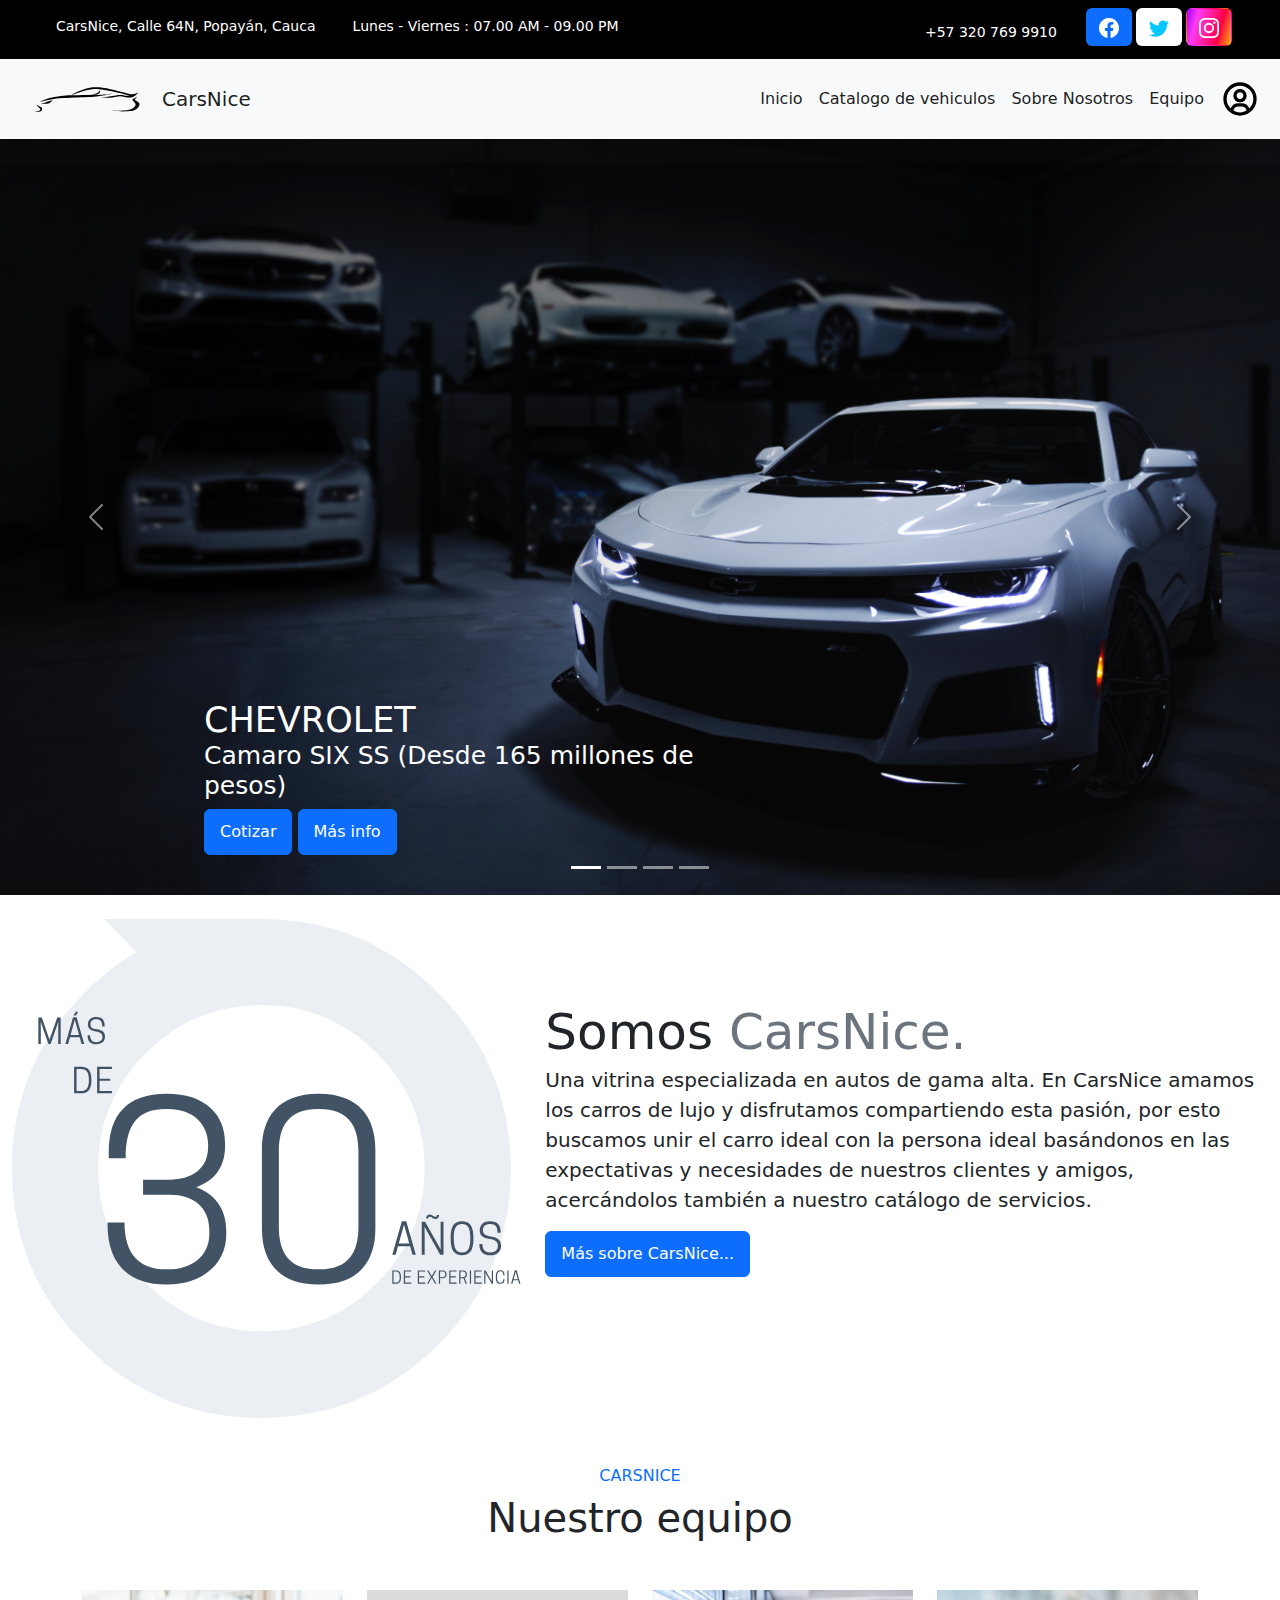
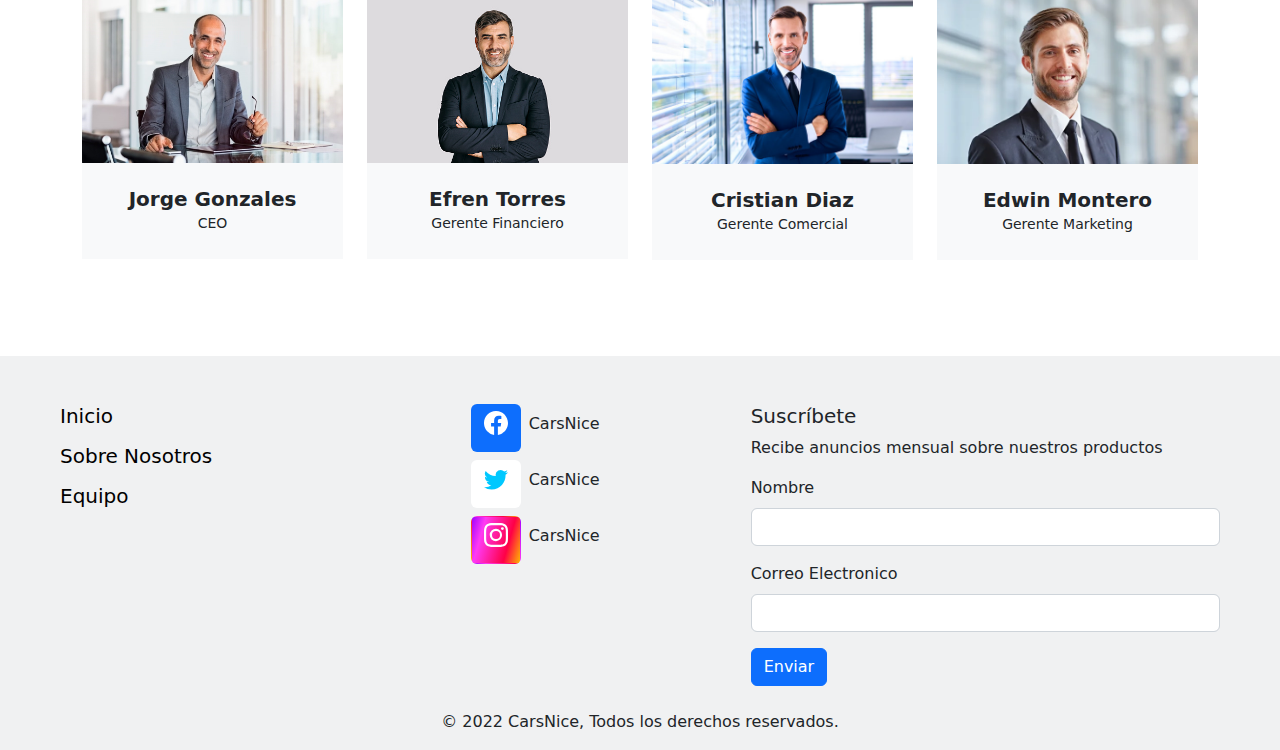
==== index.html @ d62ee667 "Version 1.0 CarsNice Final" ====
<!DOCTYPE html>
<html lang="en">
<head>
    <meta charset="UTF-8">
    <meta http-equiv="X-UA-Compatible" content="IE=edge">
    <meta name="viewport" content="width=device-width, initial-scale=1.0">

    <link rel="shortcut icon" href="/icons/logo.svg" type="image/x-icon">

    <link rel="stylesheet" href="./css/styles.css">

    <link rel="stylesheet" href="./css/bootstrap.min.css">

    <title>CarsNice</title>
</head>
<body>
    <!-- ======================================================== -->
    <!-- ENCABEZADO -->
    <!-- ======================================================== -->
    <header class="container-fluid bg-black d-flex justify-content-center" id="contactanos">
        <p class="text-light mb-0 p-2 fs-7" id="contactanos">Contactanos +57 320 769 9910</p>
    </header>
        <div class="container-fluid bg-black p-0 text-white" id="inicio">
        <div class="row gx-0 d-none d-lg-flex">
            <div class="col-lg-7 px-5 text-start">
                <div class="d-inline-flex align-items-center py-3 me-4">
                    <small class="fa fa-map-marker-alt text-primary me-2"></small>
                    <small>CarsNice, Calle 64N, Popayán, Cauca</small>
                </div>
                <div class="d-inline-flex align-items-center py-3" id="horario_empresa">
                    <small class="far fa-clock text-primary me-2" id="horario_empresa"></small>
                    <small id="horario_empresa">Lunes - Viernes : 07.00 AM - 09.00 PM</small>
                </div>
            </div>
            <div class="col-lg-5 px-5 text-end">
                <div class="d-inline-flex align-items-center py-3 me-4">
                    <small class="fa fa-phone-alt text-primary me-2"></small>
                    <small>+57 320 769 9910</small>
                </div>
                <div class="d-inline-flex align-items-center">
                    <a class="btn bg-primary btn-sm-square text-white me-1 mt-2" href=""><img src="./icons/facebook.svg" alt="facebook"></i></a>
                    <a class="btn bg-white btn-sm-square text-white me-1 mt-2" href=""><img src="./icons/twitter.svg" alt="twitter"></i></a>
                    <a class="btn btn-sm-square text-white me-0 mt-2" href="" id="instagram"><img src="./icons/instagram.svg" alt="instagram"></i></a>
                </div>
            </div>
        </div>
    </div>

    <nav class="navbar navbar-expand-lg bg-light pt-0 pb-0">
        <div class="container-fluid">
            <a class="navbar-brand d-flex align-items-center" href="#">
                <img src="./icons/logo.svg" alt="Logo_empresa" width="150" height="70" class="d-inline-block align-text-top">
               <span id="nombre_empresa">CarsNice</span>
            </a>
          <button class="navbar-toggler" type="button" data-bs-toggle="collapse" data-bs-target="#navbarSupportedContent" aria-controls="navbarSupportedContent" aria-expanded="false" aria-label="Toggle navigation">
            <span class="navbar-toggler-icon"></span>
          </button>
          <div class="collapse navbar-collapse" id="navbarSupportedContent">
            <ul class="navbar-nav ms-auto mb-2 mb-lg-0 d-flex align-items-center">
              <li class="nav-item">
                <a class="nav-link active" aria-current="page" href="#inicio">Inicio</a>
              </li>
              <li class="nav-item">
                <a class="nav-link active" href="./dashboard/galeriaAutos.html">Catalogo de vehiculos</a>
            </li>
              <li class="nav-item">
                <a class="nav-link active" href="#sobre_nosotros">Sobre Nosotros</a>
              </li>
              </li>
              <li class="nav-item">
                <a class="nav-link active" href="#equipo">Equipo</a>
              </li>
              <li class="nav-item">
                <a class="nav-link" href="./dashboard/login.html" target="_blank"><img
                        src="../icons/user_2.svg" alt="usuario" width="40" height="40"
                        id="img_iniciar_sesion"><span id="iniciar_seccion">Iniciar sesión</span></a>
            </li>
              <li class="nav-item">
              </li>
            </ul>
          </div>
        </div>
    </nav>
    <!-- ======================================================== -->
    <!-- SLIDER DE IMAGENES -->
    <!-- ======================================================== -->
    <div id="carouselExampleIndicators" class="carousel slide" data-bs-ride="true">
        <div class="carousel-indicators">
          <button type="button" data-bs-target="#carouselExampleIndicators" data-bs-slide-to="0" class="active" aria-current="true" aria-label="Slide 1"></button>
          <button type="button" data-bs-target="#carouselExampleIndicators" data-bs-slide-to="1" aria-label="Slide 2"></button>
          <button type="button" data-bs-target="#carouselExampleIndicators" data-bs-slide-to="2" aria-label="Slide 3"></button>
          <button type="button" data-bs-target="#carouselExampleIndicators" data-bs-slide-to="3" aria-label="Slide 4"></button>
        </div>
        <div class="carousel-inner">
          <div class="carousel-item active" data-bs-interval="4000">
            <img src="./image/slider1.jpg" class="d-block w-100" alt="...">
            <div class="carousel-caption d-flex align-items-center">
              <div class="container-fluid">
                  <div class="row align-items-center justify-content-center justify-content-sm-start">
                      <div class="col-10 col-lg-7 text-center text-sm-start" >
                          <h6 class="text-white text-uppercase mb-0 animated slideInDown" id="marca_destacados">chevrolet</h6>
                          <h6 class=" text-white mb-1 pb-1 animated slideInDown" id="modelo_destacados">Camaro SIX SS (Desde 165 millones de pesos)</h6>
                          <a href="" class="btn btn-primary py-0 px-1 animated slideInDown" id="btn-destacados">Cotizar</i></a>
                          <a href="" class="btn btn-primary py-0 px-1 animated slideInDown" id="btn-destacados">Más info</i></a>
                      </div>
                  </div>
              </div>
          </div>
          </div>
          <div class="carousel-item" data-bs-interval="4000">
            <img src="./image//slider2.jpg" class="d-block w-100" alt="...">            
            <div class="carousel-caption d-flex align-items-center">
              <div class="container-fluid">
                  <div class="row align-items-center justify-content-center justify-content-sm-start">
                      <div class="col-10 col-lg-7 text-center text-sm-start">
                          <h6 class="text-white text-uppercase mb-0 animated slideInDown" id="marca_destacados">ferrari</h6>
                          <h6 class=" text-white mb-1 pb-1 animated slideInDown" id="modelo_destacados">Steeda q650r (Desde 225 millones de pesos)</h6>
                          <a href="" class="btn btn-primary py-0 px-1 animated slideInDown" id="btn-destacados">Cotizar</a>
                          <a href="" class="btn btn-primary py-0 px-1 animated slideInDown" id="btn-destacados">Más info</a>
                      </div>
                  </div>
              </div>
          </div>
          </div>
          <div class="carousel-item" data-bs-interval="4000">
            <img src="./image/slider3.jpg" class="d-block w-100" alt="...">
            <div class="carousel-caption d-flex align-items-center">
              <div class="container-fluid">
                  <div class="row align-items-center justify-content-center justify-content-sm-start">
                      <div class="col-10 col-lg-7 text-center text-sm-start">
                          <h6 class="text-white text-uppercase mb-0 animated slideInDown" id="marca_destacados">lamborghini</h6>
                          <h6 class=" text-white mb-1 pb-1 animated slideInDown" id="modelo_destacados">Huracán STO (Desde 585 millones de pesos)</h6>
                          <a href="" class="btn btn-primary py-0 px-1 animated slideInDown" id="btn-destacados">Cotizar<i class="fa fa-arrow-right ms-0"></i></a>
                          <a href="" class="btn btn-primary py-0 px-1 animated slideInDown" id="btn-destacados">Más info<i class="fa fa-arrow-right ms-0"></i></a>
                      </div>
                  </div>
              </div>
          </div>
          </div>
          <div class="carousel-item" data-bs-interval="4000">
            <img src="./image/slider4.jpg" class="d-block w-100" alt="...">
            <div class="carousel-caption d-flex align-items-center">
              <div class="container-fluid">
                  <div class="row align-items-center justify-content-center justify-content-sm-start">
                      <div class="col-10 col-lg-7 text-center text-sm-start">
                          <h6 class="text-white text-uppercase mb-0 animated slideInDown" id="marca_destacados">ford</h6>
                          <h6 class=" text-white mb-1 pb-1 animated slideInDown" id="modelo_destacados">Mustang GT 5.0 (Desde 245 millones de pesos)</h6>
                          <a href="" class="btn btn-primary py-0 px-1 animated slideInDown" id="btn-destacados">Cotizar<i class="fa fa-arrow-right ms-0"></i></a>
                          <a href="" class="btn btn-primary py-0 px-1 animated slideInDown" id="btn-destacados">Más info<i class="fa fa-arrow-right ms-0"></i></a>
                      </div>
                  </div>
              </div>
          </div>
          </div>
        </div>
        <button class="carousel-control-prev" type="button" data-bs-target="#carouselExampleIndicators" data-bs-slide="prev">
          <span class="carousel-control-prev-icon" aria-hidden="true"></span>
          <span class="visually-hidden">Previous</span>
        </button>
        <button class="carousel-control-next" type="button" data-bs-target="#carouselExampleIndicators" data-bs-slide="next">
          <span class="carousel-control-next-icon" aria-hidden="true"></span>
          <span class="visually-hidden">Next</span>
        </button>
      </div>
    <!-- ======================================================== -->
    <!-- Sobre nosotros -->
    <!-- ======================================================== -->
    <div class="container-fluid" id="sobre_nosotros">
      <div class="row featurette">
        <div class="col-md-5 order-md-1 mt-4" id="años_experiencia">
          <img class="bd-placeholder-img bd-placeholder-img-lg featurette-image img-fluid mx-auto" src="./icons/años_experiencia.svg" alt="años_experiencia" id="imagen_experiencia">
        </div>
        <div class="col-md-7 order-md-2">
          <h2 class="featurette-heading fw-normal lh-1">Somos <span class="text-muted">CarsNice.</span></h2>
          <p class="lead">Una vitrina especializada en autos de gama alta. En CarsNice amamos los carros de lujo y disfrutamos compartiendo esta pasión, por esto buscamos unir el carro ideal con la persona ideal basándonos en las expectativas y necesidades de nuestros clientes y amigos, acercándolos también a nuestro catálogo de servicios.</p>
          <a href="./dashboard/sobreNosotros.html" class="btn btn-primary py-0 px-1 animated slideInDown" id="btn-destacados">Más sobre CarsNice...</a>
        </div>
      </div> 
    </div>
    <!-- ======================================================== -->
    <!-- Nuestro Equipo -->
    <!-- ======================================================== -->
    <div class="container-xxl py-5" id="equipo">
      <div class="container">
          <div class="text-center wow fadeInUp">
              <h6 class="text-primary text-uppercase">CarsNice</h6>
              <h1 class="mb-5">Nuestro equipo</h1>
          </div>
          <div class="row g-4">
              <div class="col-lg-3 col-md-6 wow fadeInUp">
                  <div class="team-item">
                      <div class="position-relative overflow-hidden">
                          <img class="img-fluid" src="./image/equipo1.jpg" alt="">
                      </div>
                      <div class="bg-light text-center p-4">
                          <h5 class="fw-bold mb-0">Jorge Gonzales</h5>
                          <small>CEO</small>
                      </div>
                  </div>
              </div>
              <div class="col-lg-3 col-md-6 wow fadeInUp">
                  <div class="team-item">
                      <div class="position-relative overflow-hidden">
                          <img class="img-fluid" src="./image/equipo2.jpg" alt="">
                      </div>
                      <div class="bg-light text-center p-4">
                          <h5 class="fw-bold mb-0">Efren Torres</h5>
                          <small>Gerente Financiero</small>
                      </div>
                  </div>
              </div>
              <div class="col-lg-3 col-md-6 wow fadeInUp">
                  <div class="team-item">
                      <div class="position-relative overflow-hidden">
                          <img class="img-fluid" src="./image/equipo3.jpg" alt="">
                      </div>
                      <div class="bg-light text-center p-4">
                          <h5 class="fw-bold mb-0">Cristian Diaz</h5>
                          <small>Gerente Comercial</small>
                      </div>
                  </div>
              </div>
              <div class="col-lg-3 col-md-6 wow fadeInUp">
                  <div class="team-item">
                      <div class="position-relative overflow-hidden">
                          <img class="img-fluid" src="./image/equipo4.jpg" alt="">
                      </div>
                      <div class="bg-light text-center p-4">
                          <h5 class="fw-bold mb-0">Edwin Montero</h5>
                          <small>Gerente Marketing</small>
                      </div>
                  </div>
              </div>
          </div>
      </div>
    </div>
    <!-- ======================================================== -->
    <!-- Footer -->
    <!-- ======================================================== -->
    <div class="container-fluid bg-secondary pt-5 mt-5" style="--bs-bg-opacity: .1;">
      <footer class="px-5">
        <div class="row">
          <div class="col-6 col-md-4 mb-3">
            <ul class="nav flex-column">
              <li class="nav-item mb-2"><a href="#inicio" class="nav-link p-0 text-black"><h5>Inicio</h5></a></li>
              <li class="nav-item mb-2"><a href="#sobre_nosotros" class="nav-link p-0 text-black"><h5>Sobre Nosotros</h5></a></li>
              <li class="nav-item mb-2"><a href="#equipo" class="nav-link p-0 text-black"><h5>Equipo</h5></a></li>
            </ul>
          </div>
          <div class="col-6 col-md-2 ">
            <ul class="list-unstyled">
              <li class="ms-3 mt-0 d-flex"><a class="btn bg-primary btn-sm-square" href="#"><img src="./icons/facebook.svg" alt="facebook" width="24" height="24"><a><p class="px-2 pt-2">CarsNice</p></li>
              <li class="ms-3 mt-2 d-flex"><a class="btn bg-white btn-sm-square" href="#"><img src="./icons/twitter.svg" alt="twitter" width="24" height="24"></a><p class="px-2 pt-2">CarsNice</p></li>
              <li class="ms-3 mt-2 d-flex"><a class="btn btn-sm-square" href="#" id="instagram"><img src="./icons/instagram.svg" alt="instagram" width="24" height="24"></a><p class="px-2 pt-2">CarsNice</p></li>
            </ul>
          </div>
          <div class="col-md-5 offset-md-1 mb-3">
            <form class="needs-validation" novalidate>
              <h5>Suscríbete</h5>
              <p>Recibe anuncios mensual sobre nuestros productos</p>
              <div class="mb-3">
                <label for="name" class="form-label">Nombre</label>
                <input type="text" class="form-control" id="name" required>
                <div class="valid-feedback">
                  ¡Se ve bien!
                </div>
                <div class="invalid-feedback">
                  Por favor, ingrese su nombre.
                </div>
              </div>
              <div class="mb-3">
                <label for="mail" class="form-label">Correo Electronico</label>
                <input type="email" class="form-control" id="mail" required>
                <div class="valid-feedback">
                  ¡Se ve bien!
                </div>
                <div class="invalid-feedback">
                  Por favor, ingrese su correo electronico.
                </div>
              </div>
              <button type="submit" class="btn btn-primary">Enviar</button>
            </form>
          </div>
          <p class="text-center mt-2">&copy; 2022 CarsNice, Todos los derechos reservados.</p>
        </div>
      </footer>
    </div>
    <script src="./js/bootstrap.min.js"></script>
    <script src="./js/app.js"></script>
</body>
</html>
---- css/styles.css ----
@media (min-width : 992px) {
    #iniciar_seccion{
        display: none;
    }
}
@media (max-width : 992px) {
    #img_iniciar_sesion{
        display: none;
    }
}

@media (max-width : 576px) {
    #nombre_empresa{
        display: none;
    }
}

@media (max-width: 768px) {
    #header-carousel .carousel-item {
        position: relative;
        min-height: 450px;
    }
    
    #header-carousel .carousel-item img {
        position: absolute;
        width: 100%;
        height: 100%;
        object-fit: cover;
    }
}



@media (min-width: 576px) {
    #marca_destacados {
        font-size: 35px !important;
    }

    #modelo_destacados {
        font-size: 25px !important;
    }

    #btn-destacados {
        padding: 10px 15px 10px 15px !important;
    }
}

@media (max-width: 767px) {
  #años_experiencia{
    display: flex;
  }
  #imagen_experiencia{
    width: 50%;
  }
  #misi_visi_valo{
    width: 80%;
  }
}

@media (max-width: 1200px) {
  #horario_empresa {
    display: none;
    color: red;
  }
}

@media (min-width: 992px) {
  #contactanos {
    display: none;
  }
}


#instagram{
  background: rgb(162,0,255);
background: linear-gradient(106deg, rgba(162,0,255,1) 0%, rgba(255,58,244,1) 23%, rgba(255,0,70,1) 72%, rgba(255,183,0,1) 100%);
}

/* ============================================= */

.bd-placeholder-img {
    font-size: 1.125rem;
    text-anchor: middle;
    -webkit-user-select: none;
    -moz-user-select: none;
    user-select: none;
  }

  @media (min-width: 768px) {
    .bd-placeholder-img-lg {
      font-size: 3.5rem;
    }
  }

  .b-example-divider {
    height: 3rem;
    background-color: rgba(0, 0, 0, .1);
    border: solid rgba(0, 0, 0, .15);
    border-width: 1px 0;
    box-shadow: inset 0 .5em 1.5em rgba(0, 0, 0, .1), inset 0 .125em .5em rgba(0, 0, 0, .15);
  }

  .b-example-vr {
    flex-shrink: 0;
    width: 1.5rem;
    height: 100vh;
  }

  .bi {
    vertical-align: -.125em;
    fill: currentColor;
  }

  .nav-scroller {
    position: relative;
    z-index: 2;
    height: 2.75rem;
    overflow-y: hidden;
  }

  .nav-scroller .nav {
    display: flex;
    flex-wrap: nowrap;
    padding-bottom: 1rem;
    margin-top: -1px;
    overflow-x: auto;
    text-align: center;
    white-space: nowrap;
    -webkit-overflow-scrolling: touch;
  }

/* ================================================================= */

  @media (min-width: 40em) {

    .carousel-caption p {
      margin-bottom: 1.25rem;
      font-size: 1.25rem;
      line-height: 1.4;
    }
  
    .featurette-heading {
      font-size: 50px;
    }
  }
  
  @media (min-width: 62em) {
    .featurette-heading {
      margin-top: 7rem;
    }
  }
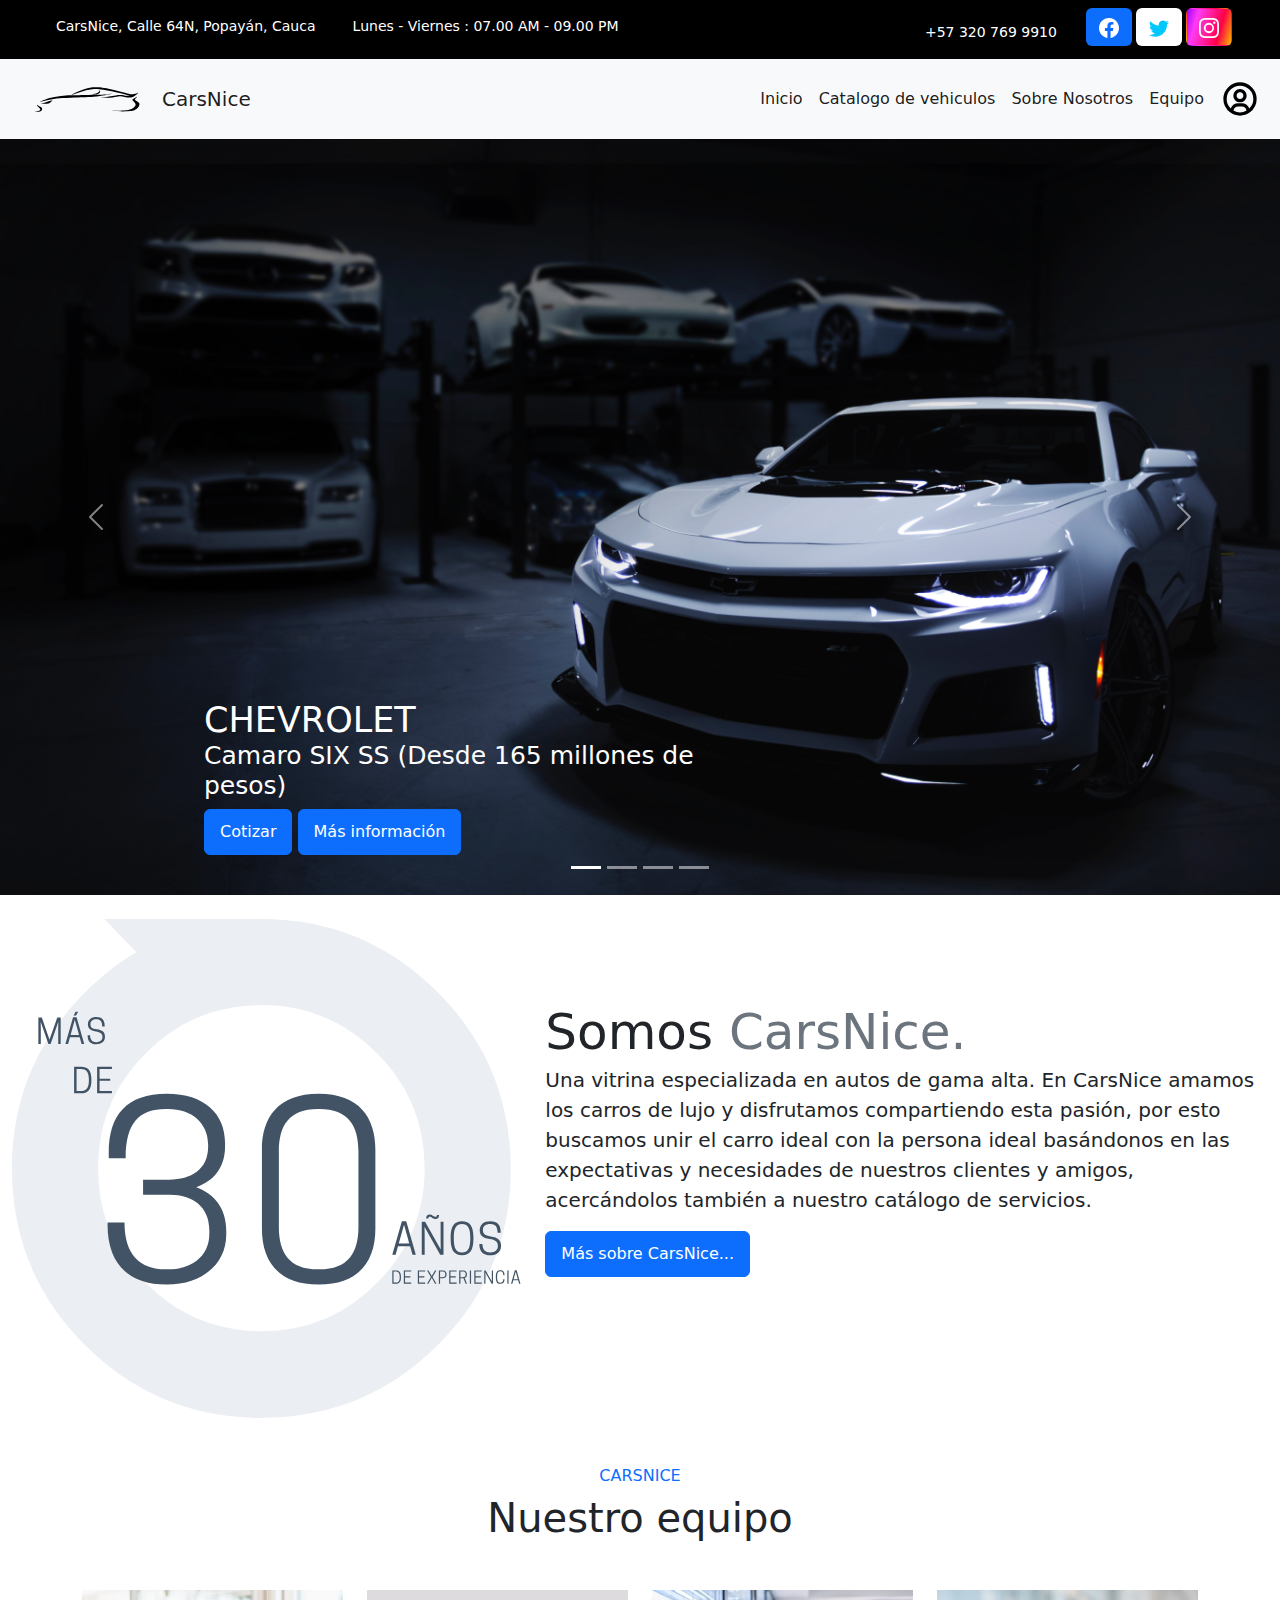
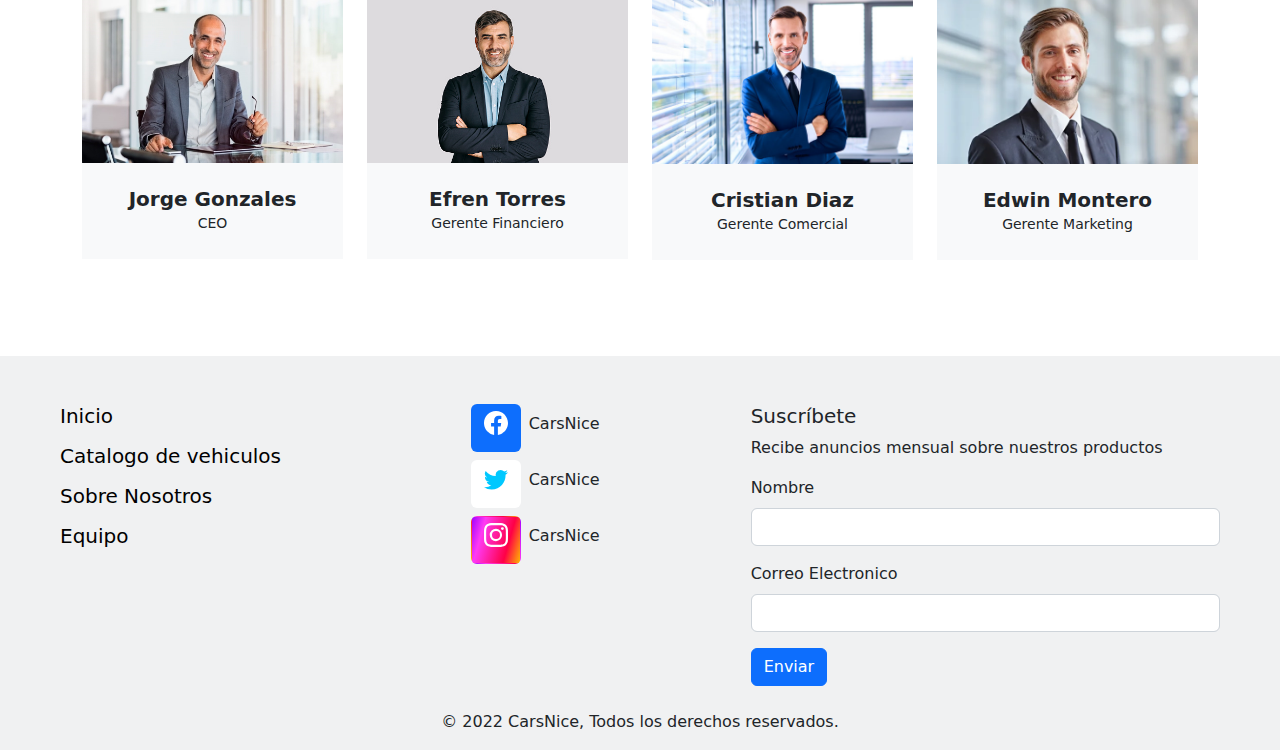
==== commit a49176a4: ""Version V1.1 CarsNice"" ====
--- a/index.html
+++ b/index.html
@@ -5,7 +5,7 @@
     <meta http-equiv="X-UA-Compatible" content="IE=edge">
     <meta name="viewport" content="width=device-width, initial-scale=1.0">
 
-    <link rel="shortcut icon" href="/icons/logo.svg" type="image/x-icon">
+    <link rel="shortcut icon" href="./icons/logo.svg" type="image/x-icon">
 
     <link rel="stylesheet" href="./css/styles.css">
 
@@ -72,7 +72,7 @@
               </li>
               <li class="nav-item">
                 <a class="nav-link" href="./dashboard/login.html" target="_blank"><img
-                        src="../icons/user_2.svg" alt="usuario" width="40" height="40"
+                        src="./icons/user_2.svg" alt="usuario" width="40" height="40"
                         id="img_iniciar_sesion"><span id="iniciar_seccion">Iniciar sesión</span></a>
             </li>
               <li class="nav-item">
@@ -101,7 +101,7 @@
                           <h6 class="text-white text-uppercase mb-0 animated slideInDown" id="marca_destacados">chevrolet</h6>
                           <h6 class=" text-white mb-1 pb-1 animated slideInDown" id="modelo_destacados">Camaro SIX SS (Desde 165 millones de pesos)</h6>
                           <a href="" class="btn btn-primary py-0 px-1 animated slideInDown" id="btn-destacados">Cotizar</i></a>
-                          <a href="" class="btn btn-primary py-0 px-1 animated slideInDown" id="btn-destacados">Más info</i></a>
+                          <a href="./dashboard/galeriaAutos.html#camaro_six" class="btn btn-primary py-0 px-1 animated slideInDown" id="btn-destacados">Más información</i></a>
                       </div>
                   </div>
               </div>
@@ -116,7 +116,7 @@
                           <h6 class="text-white text-uppercase mb-0 animated slideInDown" id="marca_destacados">ferrari</h6>
                           <h6 class=" text-white mb-1 pb-1 animated slideInDown" id="modelo_destacados">Steeda q650r (Desde 225 millones de pesos)</h6>
                           <a href="" class="btn btn-primary py-0 px-1 animated slideInDown" id="btn-destacados">Cotizar</a>
-                          <a href="" class="btn btn-primary py-0 px-1 animated slideInDown" id="btn-destacados">Más info</a>
+                          <a href="./dashboard/galeriaAutos.html#ferrari_steeda" class="btn btn-primary py-0 px-1 animated slideInDown" id="btn-destacados">Más información</a>
                       </div>
                   </div>
               </div>
@@ -131,7 +131,7 @@
                           <h6 class="text-white text-uppercase mb-0 animated slideInDown" id="marca_destacados">lamborghini</h6>
                           <h6 class=" text-white mb-1 pb-1 animated slideInDown" id="modelo_destacados">Huracán STO (Desde 585 millones de pesos)</h6>
                           <a href="" class="btn btn-primary py-0 px-1 animated slideInDown" id="btn-destacados">Cotizar<i class="fa fa-arrow-right ms-0"></i></a>
-                          <a href="" class="btn btn-primary py-0 px-1 animated slideInDown" id="btn-destacados">Más info<i class="fa fa-arrow-right ms-0"></i></a>
+                          <a href="./dashboard/galeriaAutos.html#huracan_lambo" class="btn btn-primary py-0 px-1 animated slideInDown" id="btn-destacados">Más información<i class="fa fa-arrow-right ms-0"></i></a>
                       </div>
                   </div>
               </div>
@@ -146,7 +146,7 @@
                           <h6 class="text-white text-uppercase mb-0 animated slideInDown" id="marca_destacados">ford</h6>
                           <h6 class=" text-white mb-1 pb-1 animated slideInDown" id="modelo_destacados">Mustang GT 5.0 (Desde 245 millones de pesos)</h6>
                           <a href="" class="btn btn-primary py-0 px-1 animated slideInDown" id="btn-destacados">Cotizar<i class="fa fa-arrow-right ms-0"></i></a>
-                          <a href="" class="btn btn-primary py-0 px-1 animated slideInDown" id="btn-destacados">Más info<i class="fa fa-arrow-right ms-0"></i></a>
+                          <a href="./dashboard/galeriaAutos.html#mustang_gt" class="btn btn-primary py-0 px-1 animated slideInDown" id="btn-destacados">Más información<i class="fa fa-arrow-right ms-0"></i></a>
                       </div>
                   </div>
               </div>
@@ -243,6 +243,7 @@
           <div class="col-6 col-md-4 mb-3">
             <ul class="nav flex-column">
               <li class="nav-item mb-2"><a href="#inicio" class="nav-link p-0 text-black"><h5>Inicio</h5></a></li>
+              <li class="nav-item mb-2"><a href="./dashboard/galeriaAutos.html" class="nav-link p-0 text-black"><h5>Catalogo de vehiculos</h5></a></li>
               <li class="nav-item mb-2"><a href="#sobre_nosotros" class="nav-link p-0 text-black"><h5>Sobre Nosotros</h5></a></li>
               <li class="nav-item mb-2"><a href="#equipo" class="nav-link p-0 text-black"><h5>Equipo</h5></a></li>
             </ul>
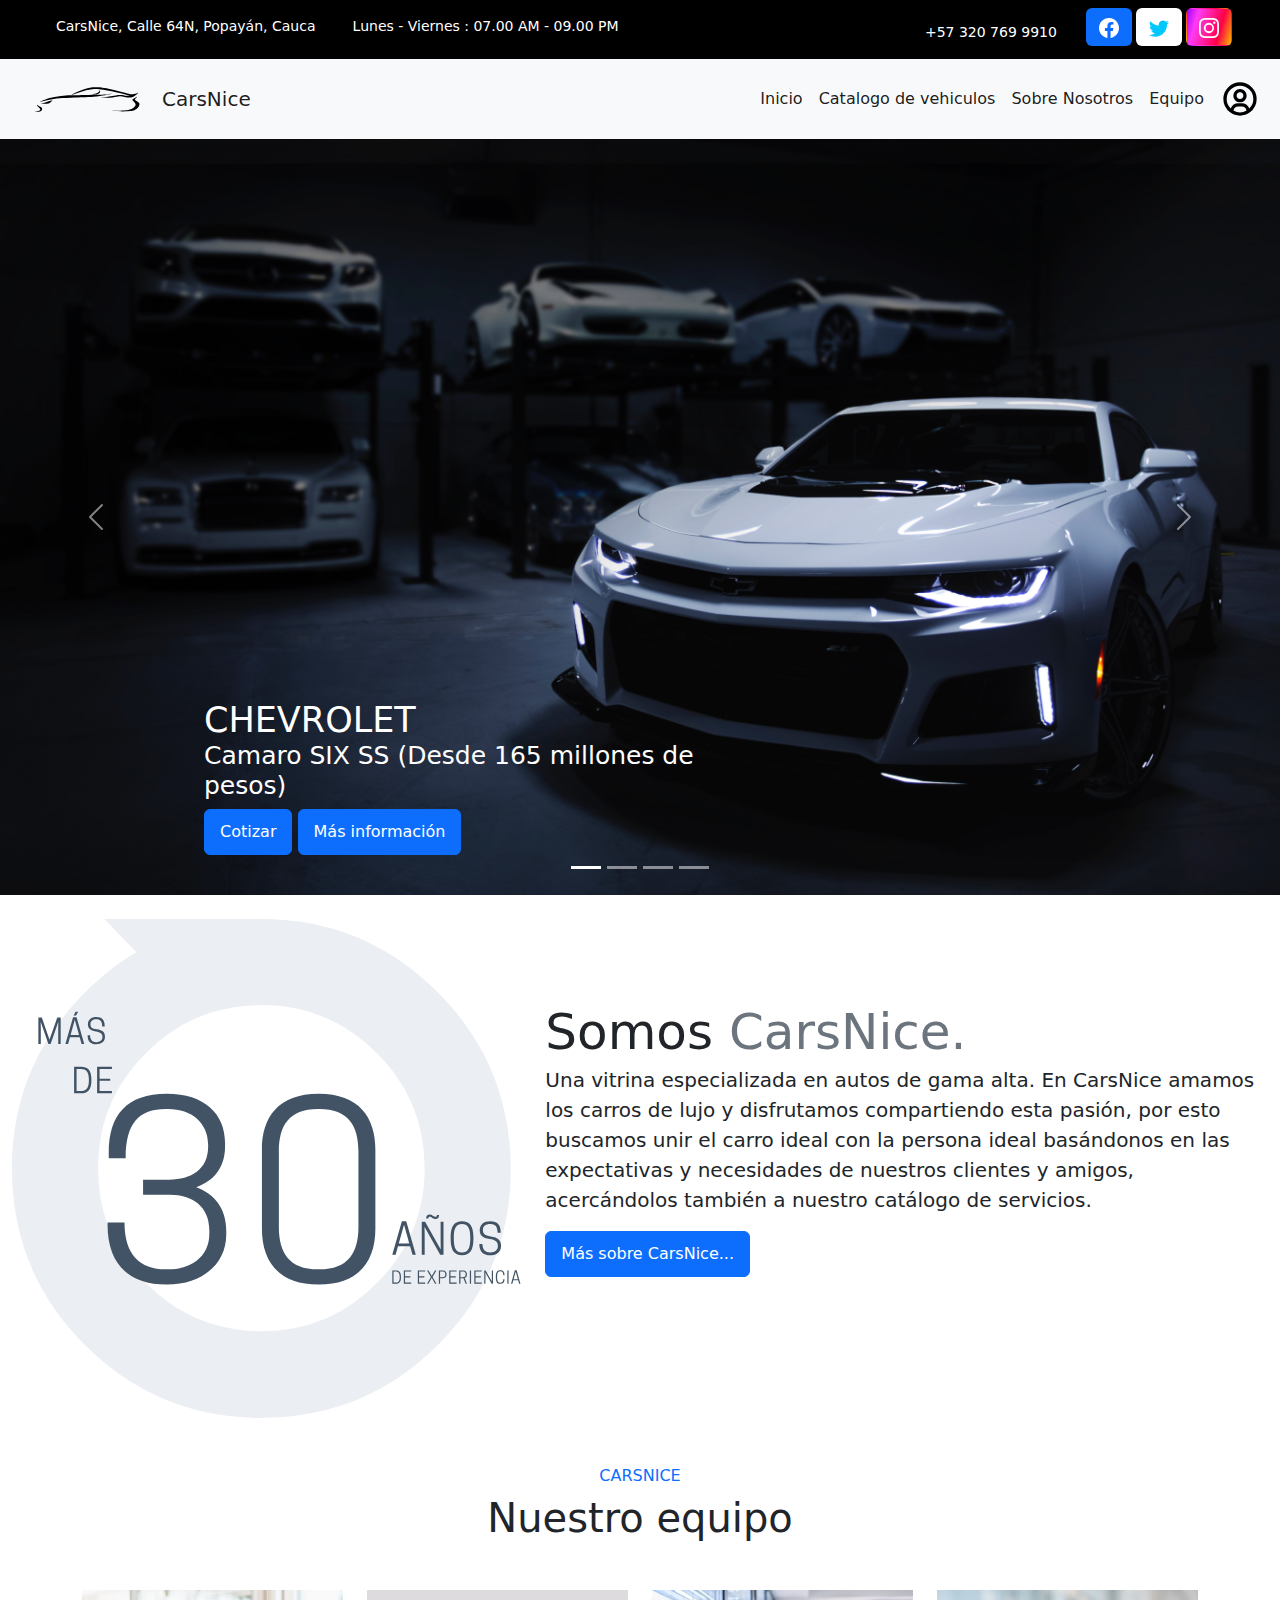
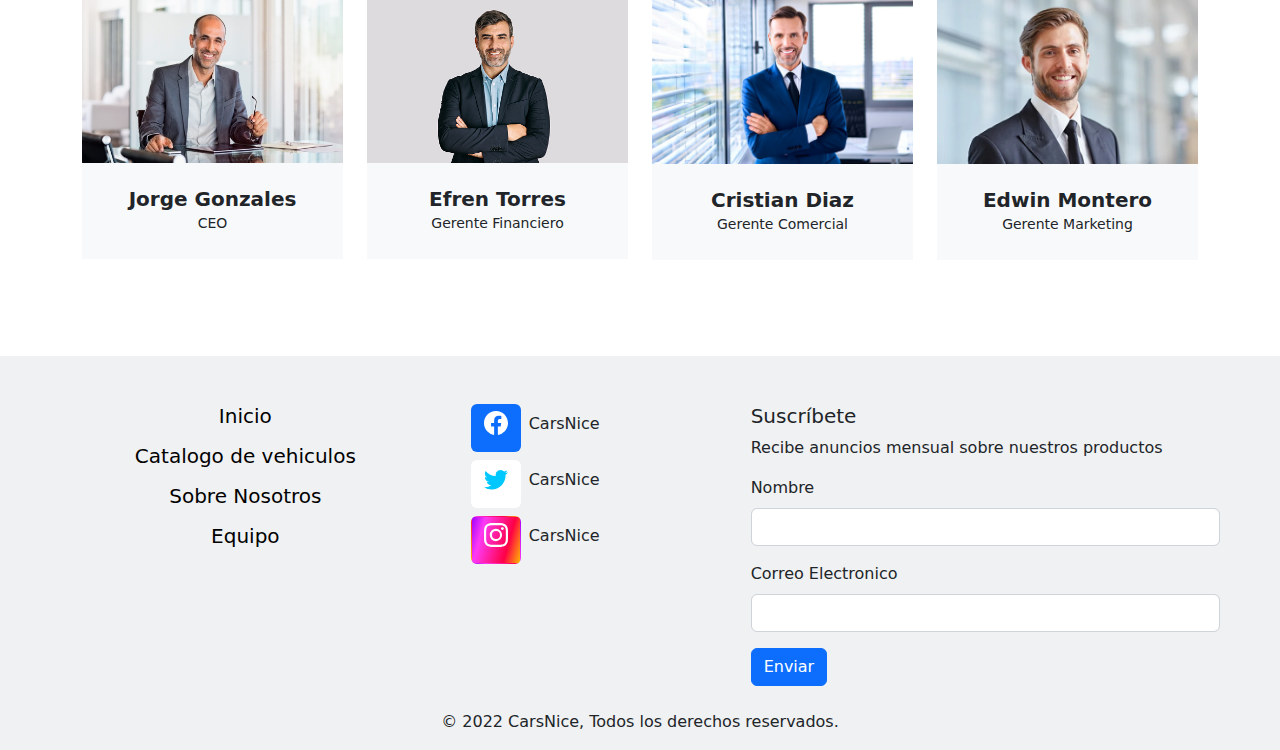
==== commit f8dc4349: "cotizacion" ====
--- a/index.html
+++ b/index.html
@@ -1,5 +1,5 @@
 <!DOCTYPE html>
-<html lang="en">
+<html lang="es">
 <head>
     <meta charset="UTF-8">
     <meta http-equiv="X-UA-Compatible" content="IE=edge">
@@ -100,7 +100,7 @@
                       <div class="col-10 col-lg-7 text-center text-sm-start" >
                           <h6 class="text-white text-uppercase mb-0 animated slideInDown" id="marca_destacados">chevrolet</h6>
                           <h6 class=" text-white mb-1 pb-1 animated slideInDown" id="modelo_destacados">Camaro SIX SS (Desde 165 millones de pesos)</h6>
-                          <a href="" class="btn btn-primary py-0 px-1 animated slideInDown" id="btn-destacados">Cotizar</i></a>
+                          <a href="./dashboard/cotizacion.html" class="btn btn-primary py-0 px-1 animated slideInDown" id="btn-destacados">Cotizar</i></a>
                           <a href="./dashboard/galeriaAutos.html#camaro_six" class="btn btn-primary py-0 px-1 animated slideInDown" id="btn-destacados">Más información</i></a>
                       </div>
                   </div>
@@ -115,7 +115,7 @@
                       <div class="col-10 col-lg-7 text-center text-sm-start">
                           <h6 class="text-white text-uppercase mb-0 animated slideInDown" id="marca_destacados">ferrari</h6>
                           <h6 class=" text-white mb-1 pb-1 animated slideInDown" id="modelo_destacados">Steeda q650r (Desde 225 millones de pesos)</h6>
-                          <a href="" class="btn btn-primary py-0 px-1 animated slideInDown" id="btn-destacados">Cotizar</a>
+                          <a href="./dashboard/cotizacion.html" class="btn btn-primary py-0 px-1 animated slideInDown" id="btn-destacados">Cotizar</i></a>
                           <a href="./dashboard/galeriaAutos.html#ferrari_steeda" class="btn btn-primary py-0 px-1 animated slideInDown" id="btn-destacados">Más información</a>
                       </div>
                   </div>
@@ -130,7 +130,7 @@
                       <div class="col-10 col-lg-7 text-center text-sm-start">
                           <h6 class="text-white text-uppercase mb-0 animated slideInDown" id="marca_destacados">lamborghini</h6>
                           <h6 class=" text-white mb-1 pb-1 animated slideInDown" id="modelo_destacados">Huracán STO (Desde 585 millones de pesos)</h6>
-                          <a href="" class="btn btn-primary py-0 px-1 animated slideInDown" id="btn-destacados">Cotizar<i class="fa fa-arrow-right ms-0"></i></a>
+                          <a href="./dashboard/cotizacion.html" class="btn btn-primary py-0 px-1 animated slideInDown" id="btn-destacados">Cotizar</i></a>
                           <a href="./dashboard/galeriaAutos.html#huracan_lambo" class="btn btn-primary py-0 px-1 animated slideInDown" id="btn-destacados">Más información<i class="fa fa-arrow-right ms-0"></i></a>
                       </div>
                   </div>
@@ -145,7 +145,7 @@
                       <div class="col-10 col-lg-7 text-center text-sm-start">
                           <h6 class="text-white text-uppercase mb-0 animated slideInDown" id="marca_destacados">ford</h6>
                           <h6 class=" text-white mb-1 pb-1 animated slideInDown" id="modelo_destacados">Mustang GT 5.0 (Desde 245 millones de pesos)</h6>
-                          <a href="" class="btn btn-primary py-0 px-1 animated slideInDown" id="btn-destacados">Cotizar<i class="fa fa-arrow-right ms-0"></i></a>
+                          <a href="./dashboard/cotizacion.html" class="btn btn-primary py-0 px-1 animated slideInDown" id="btn-destacados">Cotizar</i></a>
                           <a href="./dashboard/galeriaAutos.html#mustang_gt" class="btn btn-primary py-0 px-1 animated slideInDown" id="btn-destacados">Más información<i class="fa fa-arrow-right ms-0"></i></a>
                       </div>
                   </div>
@@ -240,7 +240,7 @@
     <div class="container-fluid bg-secondary pt-5 mt-5" style="--bs-bg-opacity: .1;">
       <footer class="px-5">
         <div class="row">
-          <div class="col-6 col-md-4 mb-3">
+          <div class="col-12 col-xs-6 col-sm-6 text-center col-md-4 mb-3">
             <ul class="nav flex-column">
               <li class="nav-item mb-2"><a href="#inicio" class="nav-link p-0 text-black"><h5>Inicio</h5></a></li>
               <li class="nav-item mb-2"><a href="./dashboard/galeriaAutos.html" class="nav-link p-0 text-black"><h5>Catalogo de vehiculos</h5></a></li>
@@ -248,7 +248,7 @@
               <li class="nav-item mb-2"><a href="#equipo" class="nav-link p-0 text-black"><h5>Equipo</h5></a></li>
             </ul>
           </div>
-          <div class="col-6 col-md-2 ">
+          <div class="col-12 col-sm-6 col-xs-6 col-md-2 mb-3 ">
             <ul class="list-unstyled">
               <li class="ms-3 mt-0 d-flex"><a class="btn bg-primary btn-sm-square" href="#"><img src="./icons/facebook.svg" alt="facebook" width="24" height="24"><a><p class="px-2 pt-2">CarsNice</p></li>
               <li class="ms-3 mt-2 d-flex"><a class="btn bg-white btn-sm-square" href="#"><img src="./icons/twitter.svg" alt="twitter" width="24" height="24"></a><p class="px-2 pt-2">CarsNice</p></li>
@@ -289,4 +289,4 @@
     <script src="./js/bootstrap.min.js"></script>
     <script src="./js/app.js"></script>
 </body>
-</html>+</html>
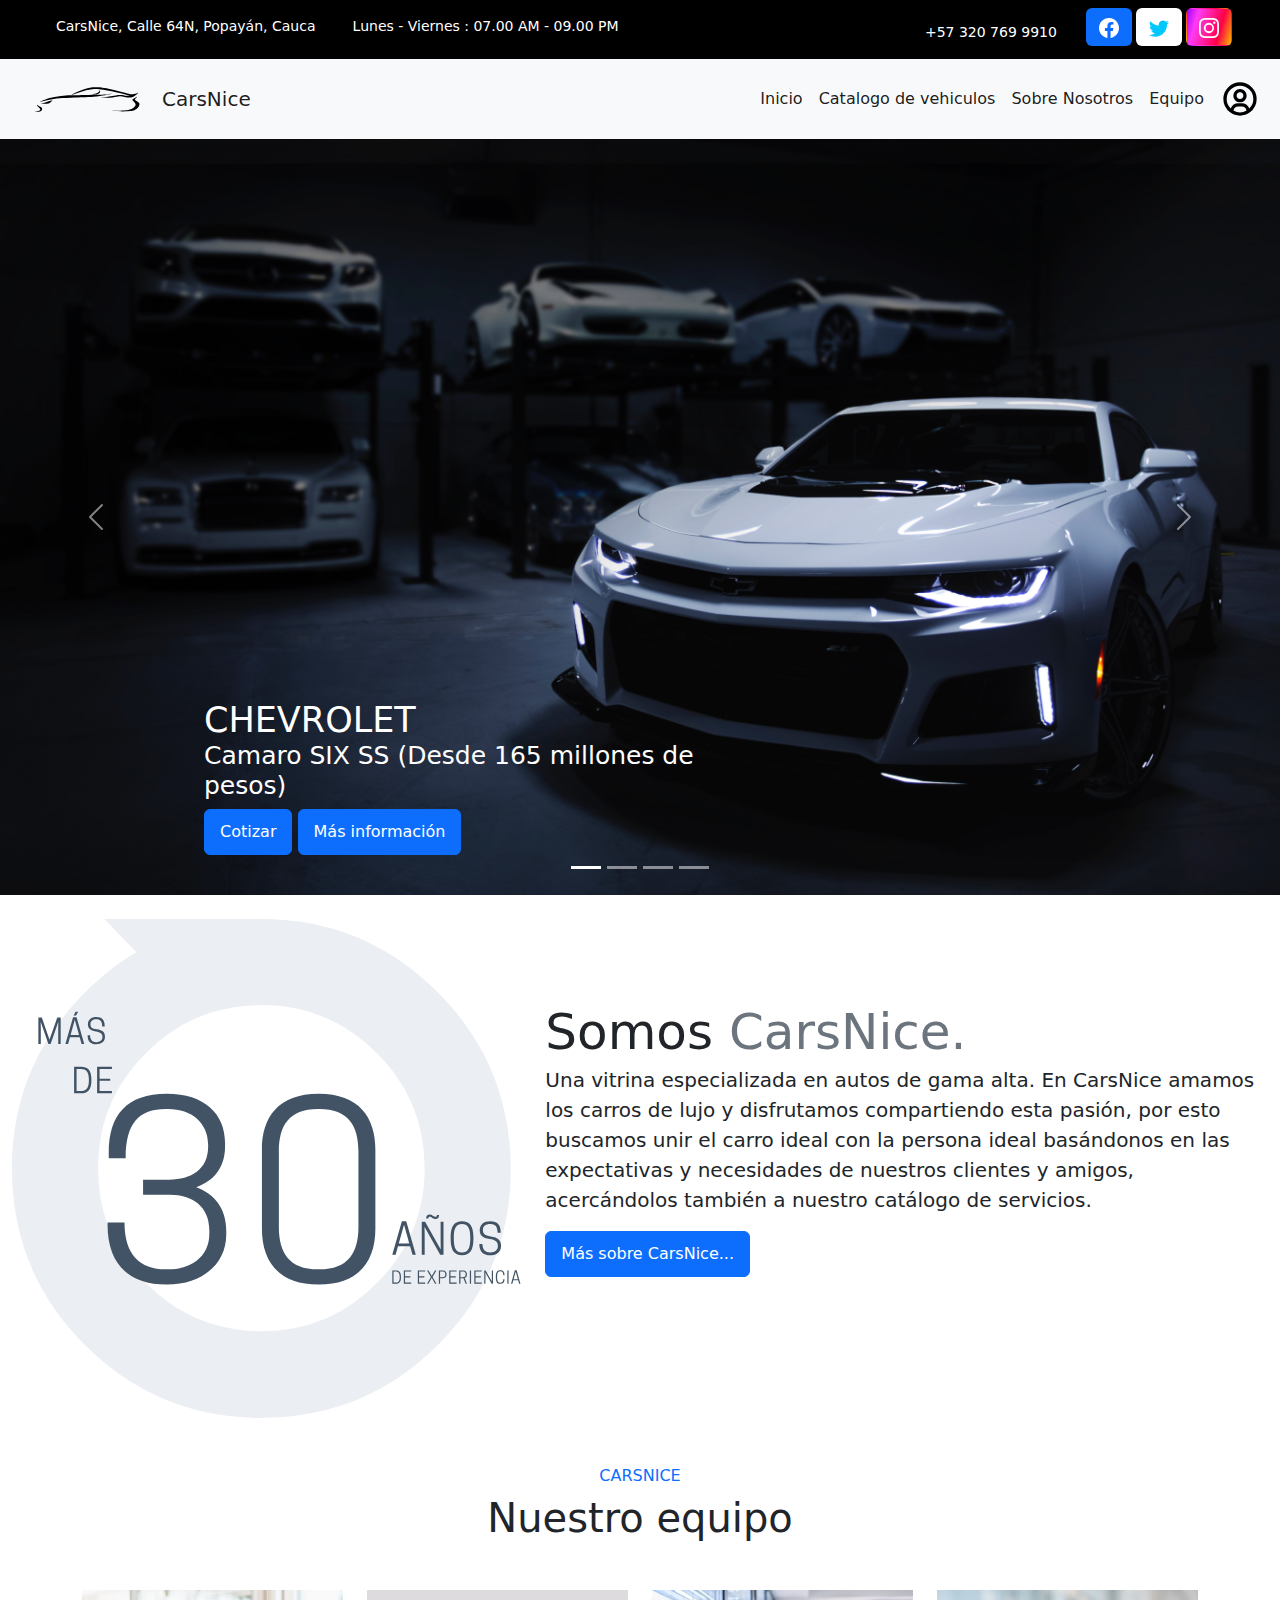
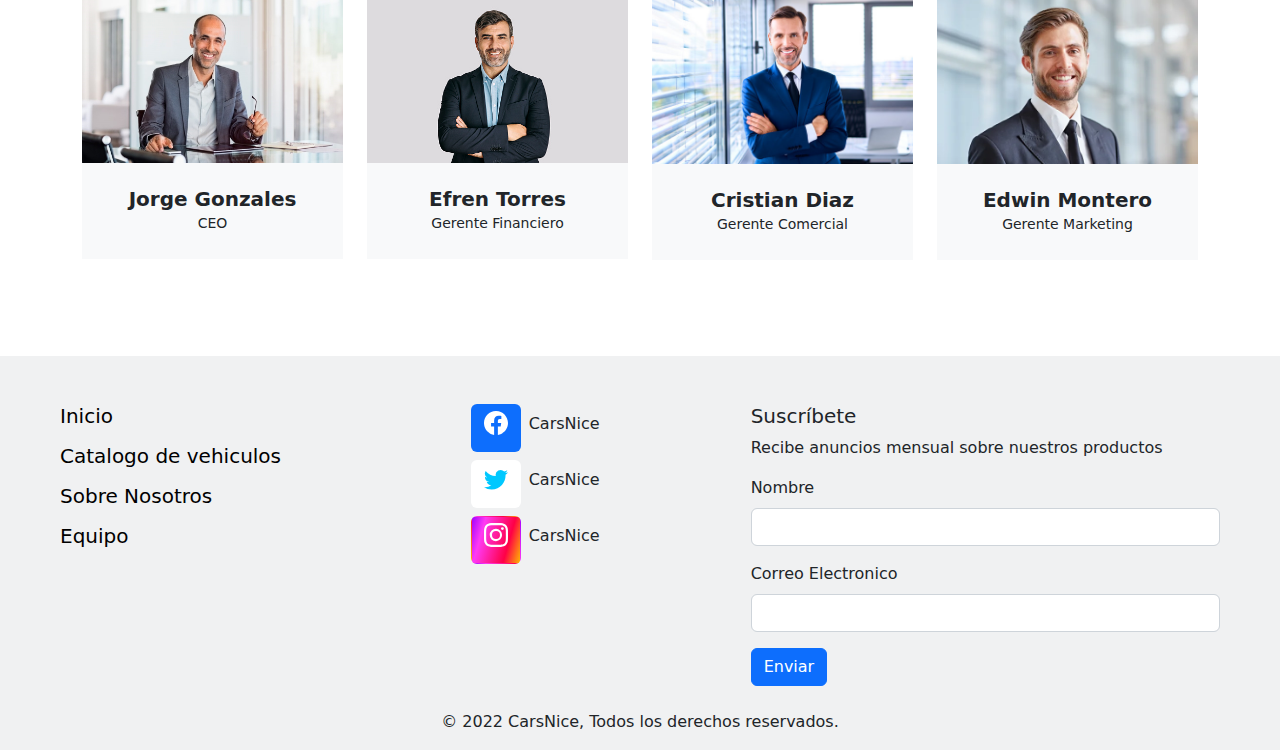
==== commit 3410e301: "Versión 2.1 CarsNice" ====
--- a/index.html
+++ b/index.html
@@ -240,7 +240,7 @@
     <div class="container-fluid bg-secondary pt-5 mt-5" style="--bs-bg-opacity: .1;">
       <footer class="px-5">
         <div class="row">
-          <div class="col-12 col-xs-6 col-sm-6 text-center col-md-4 mb-3">
+          <div class="col-12 col-xs-6 col-sm-6 col-md-4 mb-3">
             <ul class="nav flex-column">
               <li class="nav-item mb-2"><a href="#inicio" class="nav-link p-0 text-black"><h5>Inicio</h5></a></li>
               <li class="nav-item mb-2"><a href="./dashboard/galeriaAutos.html" class="nav-link p-0 text-black"><h5>Catalogo de vehiculos</h5></a></li>
